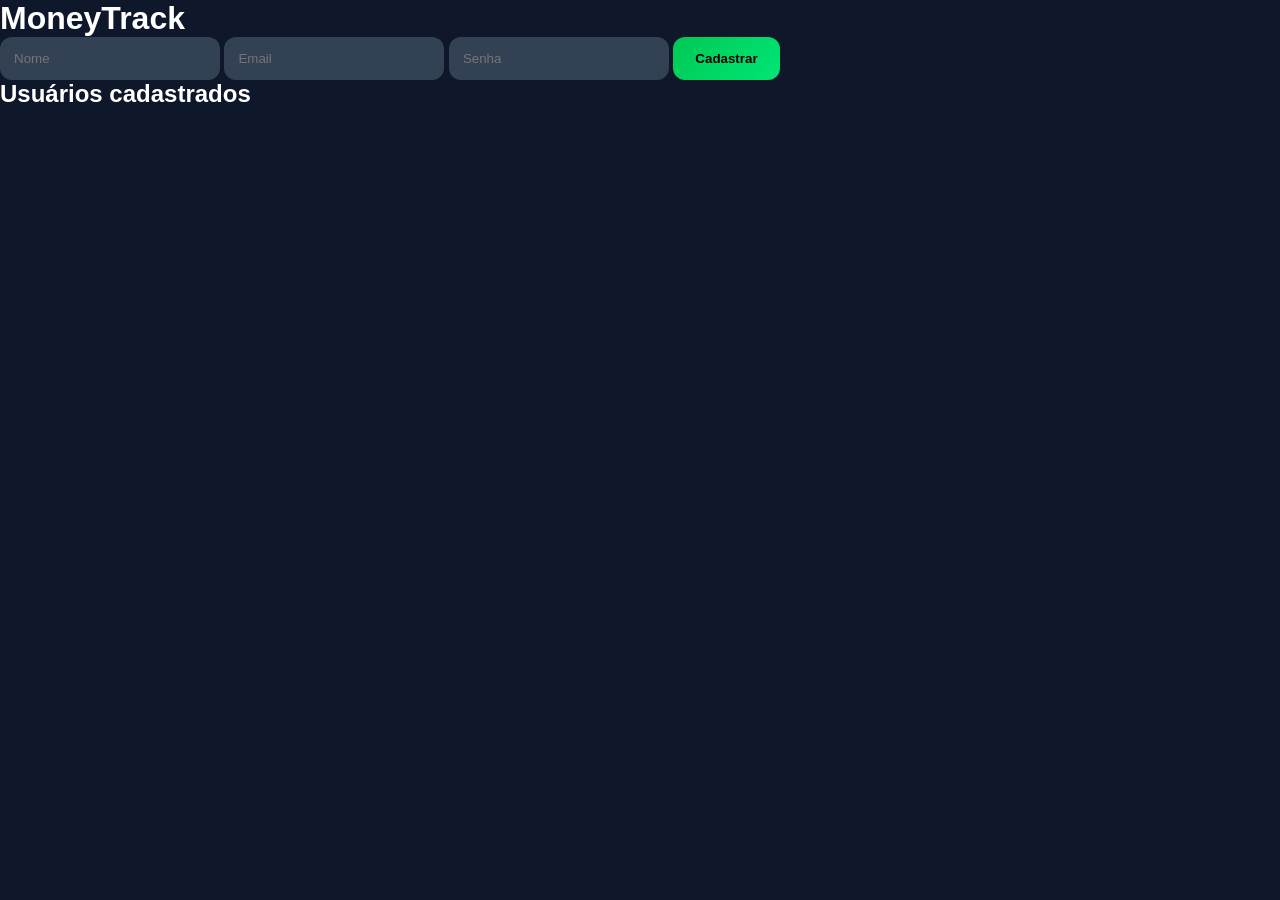
==== index.html @ 6a73d169 "Add files via upload" ====
<!DOCTYPE html>
<html lang="pt-BR">
<head>
    <meta charset="UTF-8">
    <title>MoneyTrack</title>
    <link rel="stylesheet" href="style.css">
</head>
<body>

    <h1>MoneyTrack</h1>

    <input type="text" id="nome" placeholder="Nome">
    <input type="email" id="email" placeholder="Email">
    <input type="password" id="senha" placeholder="Senha">

    <button onclick="cadastrarUsuario()">
        Cadastrar
    </button>

    <h2>Usuários cadastrados</h2>

<div id="listaUsuarios"></div>

    <script src="script.js"></script>

</body>
</html>
---- style.css ----
*{

    margin: 0;
    padding: 0;
    box-sizing: border-box;

}

body{

    background: #0f172a;
    color: white;
    font-family: Arial, sans-serif;

}

/* LAYOUT */

.layout{

    display: flex;

}

/* SIDEBAR */

.sidebar{

    width: 220px;
    height: 100vh;

    background: #111827;

    border-right:
    1px solid rgba(255,255,255,0.05);

    padding: 30px 20px;

    position: fixed;

    left: 0;
    top: 0;

    display: flex;
    flex-direction: column;
    justify-content: flex-start;

}

.logo {
    font-size: 24px;
    margin-bottom: 30px;
    font-weight: 800;
    color: #c5f7df;
}

/* PERFIL SIDEBAR */

.perfil-sidebar{

    display: flex;
    align-items: center;

    gap: 15px;

    margin-bottom: 40px;

}

.foto-perfil{

    width: 55px;
    height: 55px;

    border-radius: 50%;

    background: linear-gradient(
        135deg,
        #00c853,
        #00e676
    );

    color: black;

    display: flex;
    align-items: center;
    justify-content: center;

    font-size: 24px;
    font-weight: bold;

}

/* MENU */

.sidebar ul{

    list-style: none;
    margin-top: 30px;

}

.sidebar li{

    padding: 15px;
    border-radius: 12px;

    margin-bottom: 10px;

    cursor: pointer;

    transition: 0.3s;

    color: #d1d5db;

}

.sidebar li:hover{

    background: #1f2937;

    transform: translateX(5px);

    color: white;

}

/* CONTEÚDO */

.conteudo{

    margin-left: 220px;

    width: calc(100% - 220px);

    padding: 35px;

}

/* TOPO */

.topo-dashboard{

    margin-bottom: 35px;

}

.titulo-dashboard{

    font-size: 48px;

    font-weight: bold;

}

.subtitulo{

    color: #9ca3af;

    margin-top: 10px;

    font-size: 18px;

}

/* CARDS */

.cards{

    display: flex;

    gap: 20px;

    flex-wrap: wrap;

}

/* CARD BASE */

.card{

    background: #1e293b;

    padding: 25px;

    border-radius: 20px;

    box-shadow:
    0 0 30px rgba(0,0,0,0.25);

    transition: 0.3s;

}

.card:hover{

    transform: translateY(-5px);

}

/* SALDO */

.saldo-card{

    flex: 1;

    min-width: 350px;

    background: linear-gradient(
        135deg,
        #00c853,
        #00e676
    );

    color: black;

}

.saldo-card h1{

    font-size: 50px;

    margin-top: 10px;

}

/* RECEITA */

.receita-card{

    width: 240px;

    border-left:
    5px solid #00e676;

}

/* DESPESA */

.despesa-card{

    width: 240px;

    border-left:
    5px solid #ff5252;

}

/* SEÇÕES */

.ultimas-transacoes,
.nova-transacao,
.lista-transacoes,
.perfil-container{

    margin-top: 35px;

    background: #1e293b;

    padding: 25px;

    border-radius: 20px;

}

/* TÍTULOS */

.titulo-secao{

    margin-bottom: 20px;

}

/* INPUTS */

.inputs{

    display: flex;

    flex-wrap: wrap;

    gap: 15px;

    margin-top: 20px;

}

input,
select{

    background: #334155;

    border: none;

    color: white;

    padding: 14px;

    border-radius: 12px;

    min-width: 220px;

    outline: none;

}

/* BOTÕES */

button{

    background: linear-gradient(
        135deg,
        #00c853,
        #00e676
    );

    color: black;

    border: none;

    padding: 14px 22px;

    border-radius: 12px;

    font-weight: bold;

    cursor: pointer;

    transition: 0.3s;

}

button:hover{

    transform: scale(1.05);

}

/* TRANSAÇÃO */

.transacao{

    background: #334155;

    padding: 18px;

    border-radius: 14px;

    margin-top: 15px;

    display: flex;

    justify-content: space-between;

    align-items: center;

    transition: 0.3s;

}

.transacao:hover{

    background: #475569;

}

/* TEXTOS */

.receita-texto{

    color: #00e676;

    font-weight: bold;

}

.despesa-texto{

    color: #ff5252;

    font-weight: bold;

}

/* PERFIL */

.perfil-topo{

    display: flex;

    align-items: center;

    gap: 25px;

}

.foto-grande{

    width: 90px;
    height: 90px;

    border-radius: 50%;

    background: linear-gradient(
        135deg,
        #00c853,
        #00e676
    );

    color: black;

    display: flex;
    align-items: center;
    justify-content: center;

    font-size: 42px;

}



/* LOGIN */



#cadastroBox{

    display: none;

}

.trocar{

    margin-top: 20px;

    text-align: center;

    color: #00e676;

    cursor: pointer;

}
/* LOGIN */

.login-container{

    width: 380px;

    margin: 80px auto;

    background: #1e293b;

    padding: 40px;

    border-radius: 24px;

    box-shadow:
    0 0 40px rgba(0,0,0,0.35);

}

.login-container h1,
.login-container h2{

    margin-bottom: 25px;

    text-align: center;

}

/* INPUTS LOGIN */

.login-container input{

    width: 100%;

    margin-top: 15px;

    margin-bottom: 15px;

    padding: 15px;

    background: #334155;

    border: 1px solid transparent;

    border-radius: 14px;

    color: white;

    font-size: 15px;

    transition: 0.3s;

}

.login-container input:focus{

    border-color: #00e676;

    box-shadow:
    0 0 10px rgba(0,230,118,0.3);

}

/* BOTÃO LOGIN */

.login-container button{

    width: 100%;

    margin-top: 20px;

    padding: 15px;

    font-size: 16px;

    border-radius: 14px;

}

/* TEXTO TROCAR */

.trocar{

    margin-top: 25px;

    text-align: center;

    color: #00e676;

    cursor: pointer;

    transition: 0.3s;

}

.trocar:hover{

    opacity: 0.8;

}
/* POPUP */

#popup{

    position: fixed;

    top: 30px;

    right: 30px;

    background: #00e676;

    color: black;

    padding: 18px 25px;

    border-radius: 14px;

    font-weight: bold;

    box-shadow:
    0 0 20px rgba(0,0,0,0.3);

    opacity: 0;

    transform: translateY(-20px);

    transition: 0.4s;

    z-index: 999;

}

#popup.mostrar{

    opacity: 1;

    transform: translateY(0);

}
/* MODAL */

.modal-conteudo{

    background: #1f2937;

    padding: 30px;

    border-radius: 20px;

    width: 400px;

}

.modal-conteudo h2{

    margin-bottom: 20px;

}

.botoes-modal{

    display: flex;

    gap: 10px;

    margin-top: 20px;

}
.botao-editar{

    margin-top: 40px;

    display: inline-block;

}
.grafico-area{

    margin-top: 35px;

    background: #1e293b;

    padding: 25px;

    border-radius: 20px;

    height: 350px;

}
/* MODAL */

.modal{

    position: fixed;

    top: 0;
    left: 0;

    width: 100%;
    height: 100%;

    background: rgba(0,0,0,0.7);

    display: none;

    justify-content: center;
    align-items: center;

    z-index: 999;

}

.modal-conteudo{

    background: #1f2937;

    padding: 30px;

    border-radius: 18px;

    width: 400px;

    display: flex;

    flex-direction: column;

    gap: 15px;

}

.modal-botoes{

    display: flex;

    gap: 10px;

    margin-top: 10px;

}

.botao-cancelar{

    background: #ff5252;

    color: white;

}
.lista-metas{

    display: flex;

    flex-wrap: wrap;

    gap: 20px;

    margin-top: 25px;

}

.card-meta{

    background: #1e1e1e;

    border-radius: 18px;

    padding: 20px;

    width: 280px;

    box-shadow: 0 0 20px rgba(0,0,0,0.3);

    border: 1px solid #2d2d2d;

}

.card-meta h2{

    color: white;

    margin-bottom: 10px;

}

.card-meta p{

    color: #00e676;

    font-size: 22px;

    font-weight: bold;

    margin-bottom: 10px;

}

.card-meta small{

    color: #aaa;

}

.botoes-meta{

    display: flex;

    gap: 10px;

    margin-top: 20px;

}

.botoes-meta button{

    flex: 1;

    border: none;

    padding: 10px;

    border-radius: 10px;

    cursor: pointer;

    font-weight: bold;

}

.botao-editar-meta{

    background: #2196f3;

    color: white;

}

.botao-excluir-meta{

    background: #ff5252;

    color: white;

}
.filtros {
    display: flex;
    gap: 10px;
    margin-bottom: 15px;
}

.filtros select,
.filtros input {
    padding: 8px;
}
body.login {
    background: radial-gradient(circle at top, #1e293b, #0f172a);
}
.login-container {
    animation: aparecer 0.6s ease;
}

@keyframes aparecer {
    from {
        opacity: 0;
        transform: translateY(20px);
    }
    to {
        opacity: 1;
        transform: translateY(0);
    }
}
body.login .layout,
body.login .sidebar,
body.login .conteudo {
    display: none !important;
}
body.login {
    height: 100vh;
    display: flex;
    justify-content: center;
    align-items: center;
}
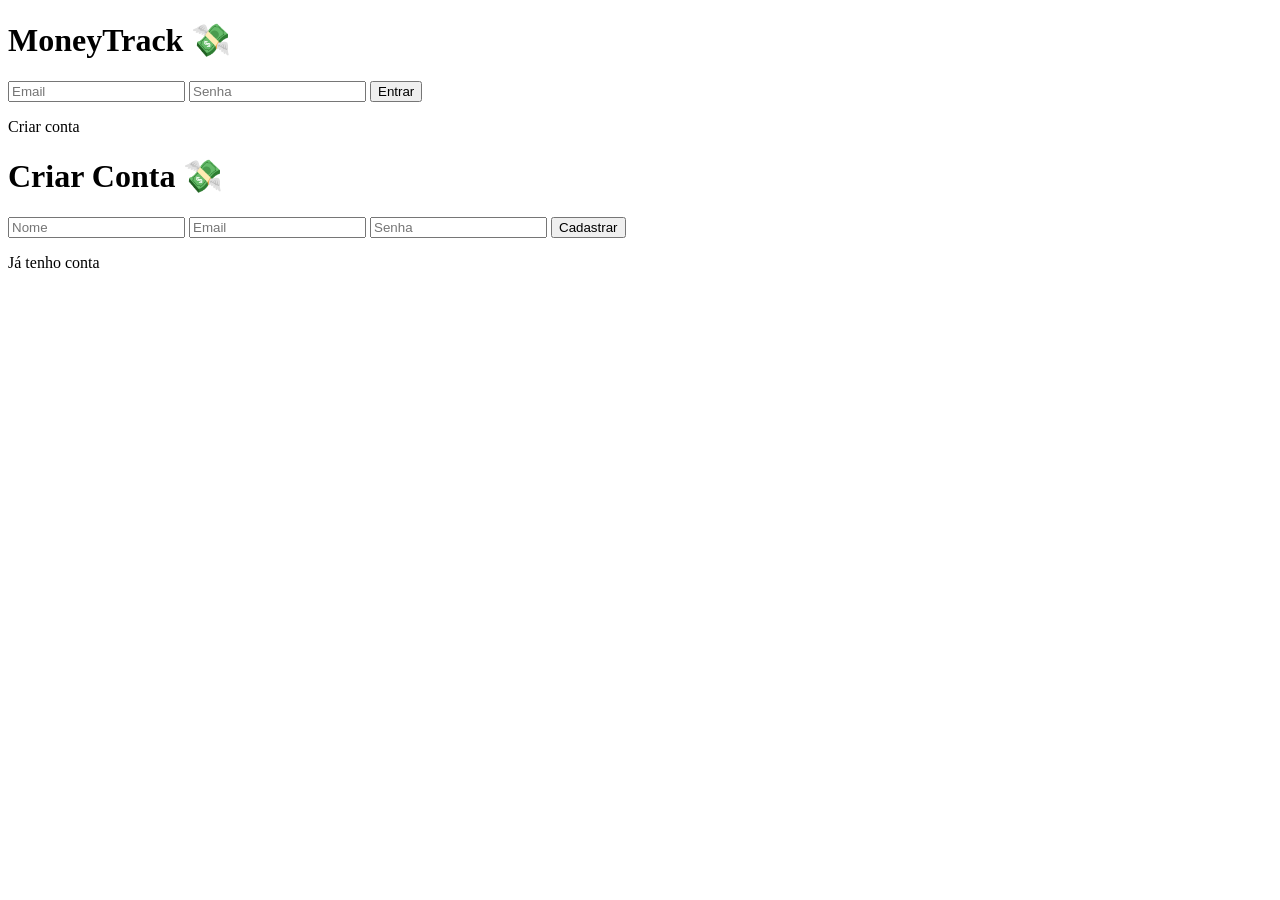
==== commit 3c5f78c9: "Update index.html" ====
--- a/index.html
+++ b/index.html
@@ -2,26 +2,49 @@
 <html lang="pt-BR">
 <head>
     <meta charset="UTF-8">
-    <title>MoneyTrack</title>
-    <link rel="stylesheet" href="style.css">
+    <meta name="viewport" content="width=device-width, initial-scale=1.0">
+    <title>MoneyTrack Login</title>
+    <link rel="stylesheet" href="../css/style.css">
 </head>
-<body>
 
-    <h1>MoneyTrack</h1>
+<body class="login">
 
-    <input type="text" id="nome" placeholder="Nome">
-    <input type="email" id="email" placeholder="Email">
-    <input type="password" id="senha" placeholder="Senha">
+    <div class="login-container">
 
-    <button onclick="cadastrarUsuario()">
-        Cadastrar
-    </button>
+        <div id="loginBox">
+            <h1>MoneyTrack 💸</h1>
 
-    <h2>Usuários cadastrados</h2>
+            <input type="email" id="email" placeholder="Email">
+            <input type="password" id="senha" placeholder="Senha">
 
-<div id="listaUsuarios"></div>
+            <button onclick="fazerLogin()">Entrar</button>
 
-    <script src="script.js"></script>
+            <p onclick="mostrarCadastro()" class="trocar">
+                Criar conta
+            </p>
+        </div>
+
+        <div id="cadastroBox">
+            <h1>Criar Conta 💸</h1>
+
+            <input type="text" id="nomeCadastro" placeholder="Nome">
+            <input type="email" id="emailCadastro" placeholder="Email">
+            <input type="password" id="senhaCadastro" placeholder="Senha">
+
+            <button onclick="cadastrarNovoUsuario()">
+                Cadastrar
+            </button>
+
+            <p onclick="mostrarLogin()" class="trocar">
+                Já tenho conta
+            </p>
+        </div>
+
+    </div>
+
+    <div id="popup"></div>
+
+    <script src="../js/script.js"></script>
 
 </body>
-</html>+</html>
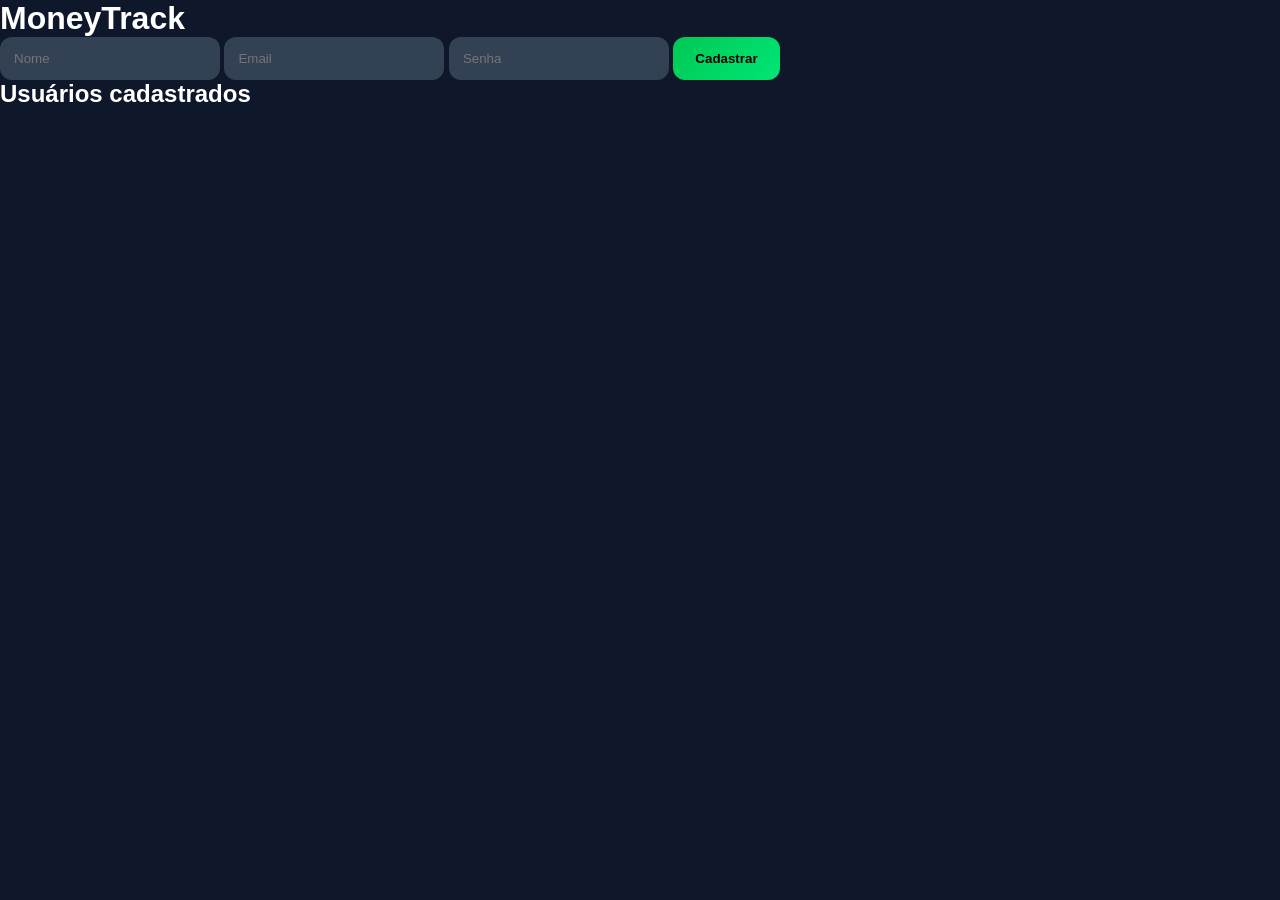
==== commit 661c279f: "Update index.html" ====
--- a/index.html
+++ b/index.html
@@ -2,49 +2,26 @@
 <html lang="pt-BR">
 <head>
     <meta charset="UTF-8">
-    <meta name="viewport" content="width=device-width, initial-scale=1.0">
-    <title>MoneyTrack Login</title>
-    <link rel="stylesheet" href="../css/style.css">
+    <title>MoneyTrack</title>
+    <link rel="stylesheet" href="style.css">
 </head>
+<body>
 
-<body class="login">
+    <h1>MoneyTrack</h1>
 
-    <div class="login-container">
+    <input type="text" id="nome" placeholder="Nome">
+    <input type="email" id="email" placeholder="Email">
+    <input type="password" id="senha" placeholder="Senha">
 
-        <div id="loginBox">
-            <h1>MoneyTrack 💸</h1>
+    <button onclick="cadastrarUsuario()">
+        Cadastrar
+    </button>
 
-            <input type="email" id="email" placeholder="Email">
-            <input type="password" id="senha" placeholder="Senha">
+    <h2>Usuários cadastrados</h2>
 
-            <button onclick="fazerLogin()">Entrar</button>
+<div id="listaUsuarios"></div>
 
-            <p onclick="mostrarCadastro()" class="trocar">
-                Criar conta
-            </p>
-        </div>
-
-        <div id="cadastroBox">
-            <h1>Criar Conta 💸</h1>
-
-            <input type="text" id="nomeCadastro" placeholder="Nome">
-            <input type="email" id="emailCadastro" placeholder="Email">
-            <input type="password" id="senhaCadastro" placeholder="Senha">
-
-            <button onclick="cadastrarNovoUsuario()">
-                Cadastrar
-            </button>
-
-            <p onclick="mostrarLogin()" class="trocar">
-                Já tenho conta
-            </p>
-        </div>
-
-    </div>
-
-    <div id="popup"></div>
-
-    <script src="../js/script.js"></script>
+    <script src="script.js"></script>
 
 </body>
 </html>
--- a/style.css
+++ b/style.css
@@ -0,0 +1,480 @@
+/* RESET GERAL */
+* {
+    margin: 0;
+    padding: 0;
+    box-sizing: border-box;
+}
+
+body {
+    background: #0f172a;
+    color: white;
+    font-family: Arial, sans-serif;
+}
+
+/* LAYOUT PRINCIPAL */
+.layout {
+    display: flex;
+}
+
+/* SIDEBAR */
+.sidebar {
+    width: 220px;
+    height: 100vh;
+    background: #111827;
+    border-right: 1px solid rgba(255, 255, 255, 0.05);
+    padding: 30px 20px;
+    position: fixed;
+    left: 0;
+    top: 0;
+    display: flex;
+    flex-direction: column;
+    justify-content: flex-start;
+}
+
+.logo {
+    font-size: 24px;
+    margin-bottom: 30px;
+    font-weight: 800;
+    color: #c5f7df;
+}
+
+.perfil-sidebar {
+    display: flex;
+    align-items: center;
+    gap: 15px;
+    margin-bottom: 40px;
+}
+
+.foto-perfil {
+    width: 55px;
+    height: 55px;
+    border-radius: 50%;
+    background: linear-gradient(135deg, #00c853, #00e676);
+    color: black;
+    display: flex;
+    align-items: center;
+    justify-content: center;
+    font-size: 24px;
+    font-weight: bold;
+}
+
+.sidebar ul {
+    list-style: none;
+    margin-top: 30px;
+}
+
+.sidebar li {
+    padding: 15px;
+    border-radius: 12px;
+    margin-bottom: 10px;
+    cursor: pointer;
+    transition: 0.3s;
+    color: #d1d5db;
+}
+
+.sidebar li:hover {
+    background: #1f2937;
+    transform: translateX(5px);
+    color: white;
+}
+
+/* ÁREA DE CONTEÚDO */
+.conteudo {
+    margin-left: 220px;
+    width: calc(100% - 220px);
+    padding: 35px;
+}
+
+.topo-dashboard {
+    margin-bottom: 35px;
+}
+
+.titulo-dashboard {
+    font-size: 48px;
+    font-weight: bold;
+}
+
+.subtitulo {
+    color: #9ca3af;
+    margin-top: 10px;
+    font-size: 18px;
+}
+
+/* CARDS FINANCEIROS */
+.cards {
+    display: flex;
+    gap: 20px;
+    flex-wrap: wrap;
+}
+
+.card {
+    background: #1e293b;
+    padding: 25px;
+    border-radius: 20px;
+    box-shadow: 0 0 30px rgba(0, 0, 0, 0.25);
+    transition: 0.3s;
+}
+
+.card:hover {
+    transform: translateY(-5px);
+}
+
+.saldo-card {
+    flex: 1;
+    min-width: 350px;
+    background: linear-gradient(135deg, #00c853, #00e676);
+    color: black;
+}
+
+.saldo-card h1 {
+    font-size: 50px;
+    margin-top: 10px;
+}
+
+.receita-card {
+    width: 240px;
+    border-left: 5px solid #00e676;
+}
+
+.despesa-card {
+    width: 240px;
+    border-left: 5px solid #ff5252;
+}
+
+/* SEÇÕES GENÉRICAS DO DASHBOARD */
+.ultimas-transacoes,
+.nova-transacao,
+.lista-transacoes,
+.perfil-container {
+    margin-top: 35px;
+    background: #1e293b;
+    padding: 25px;
+    border-radius: 20px;
+}
+
+.titulo-secao {
+    margin-bottom: 20px;
+}
+
+/* FORMULÁRIOS / INPUTS */
+.inputs {
+    display: flex;
+    flex-wrap: wrap;
+    gap: 15px;
+    margin-top: 20px;
+}
+
+input, select {
+    background: #334155;
+    border: none;
+    color: white;
+    padding: 14px;
+    border-radius: 12px;
+    min-width: 220px;
+    outline: none;
+}
+
+.filtros {
+    display: flex;
+    gap: 10px;
+    margin-bottom: 15px;
+}
+
+.filtros select,
+.filtros input {
+    padding: 8px;
+}
+
+/* BOTÕES */
+button {
+    background: linear-gradient(135deg, #00c853, #00e676);
+    color: black;
+    border: none;
+    padding: 14px 22px;
+    border-radius: 12px;
+    font-weight: bold;
+    cursor: pointer;
+    transition: 0.3s;
+}
+
+button:hover {
+    transform: scale(1.05);
+}
+
+.botao-cancelar {
+    background: #ff5252;
+    color: white;
+}
+
+.botao-editar {
+    margin-top: 40px;
+    display: inline-block;
+}
+
+/* HISTÓRICO / TRANSAÇÕES */
+.transacao {
+    background: #334155;
+    padding: 18px;
+    border-radius: 14px;
+    margin-top: 15px;
+    display: flex;
+    justify-content: space-between;
+    align-items: center;
+    transition: 0.3s;
+}
+
+.transacao:hover {
+    background: #475569;
+}
+
+.receita-texto {
+    color: #00e676;
+    font-weight: bold;
+}
+
+.despesa-texto {
+    color: #ff5252;
+    font-weight: bold;
+}
+
+/* ÁREA DO GRÁFICO (CENTRALIZADO NO MEIO) */
+.grafico-area {
+    margin-top: 35px;
+    background: #1e293b;
+    padding: 25px;
+    border-radius: 20px;
+    display: flex;
+    flex-direction: column;
+    align-items: center;    /* Centraliza na horizontal */
+    justify-content: center; /* Centraliza na vertical */
+    text-align: center;
+    width: 100%;
+}
+
+.grafico-area h2 {
+    margin-bottom: 15px;
+}
+
+#graficoFinanceiro {
+    max-width: 280px !important; /* Limita o tamanho do círculo para não estourar */
+    max-height: 280px !important;
+    margin: 0 auto;
+}
+
+/* PERFIL DO USUÁRIO */
+.perfil-topo {
+    display: flex;
+    align-items: center;
+    gap: 25px;
+}
+
+.foto-grande {
+    width: 90px;
+    height: 90px;
+    border-radius: 50%;
+    background: linear-gradient(135deg, #00c853, #00e676);
+    color: black;
+    display: flex;
+    align-items: center;
+    justify-content: center;
+    font-size: 42px;
+}
+
+/* TELA DE LOGIN / CADASTRO */
+body.login {
+    background: radial-gradient(circle at top, #1e293b, #0f172a);
+    height: 100vh;
+    display: flex;
+    justify-content: center;
+    align-items: center;
+}
+
+body.login .layout,
+body.login .sidebar,
+body.login .conteudo {
+    display: none !important;
+}
+
+#cadastroBox {
+    display: none;
+}
+
+.login-container {
+    width: 380px;
+    background: #1e293b;
+    padding: 40px;
+    border-radius: 24px;
+    box-shadow: 0 0 40px rgba(0,0,0,0.35);
+    animation: aparecer 0.6s ease;
+}
+
+.login-container h1,
+.login-container h2 {
+    margin-bottom: 25px;
+    text-align: center;
+}
+
+.login-container input {
+    width: 100%;
+    margin-top: 15px;
+    margin-bottom: 15px;
+    padding: 15px;
+    background: #334155;
+    border: 1px solid transparent;
+    border-radius: 14px;
+    color: white;
+    font-size: 15px;
+    transition: 0.3s;
+}
+
+.login-container input:focus {
+    border-color: #00e676;
+    box-shadow: 0 0 10px rgba(0, 230, 118, 0.3);
+}
+
+.login-container button {
+    width: 100%;
+    margin-top: 20px;
+    padding: 15px;
+    font-size: 16px;
+    border-radius: 14px;
+}
+
+.trocar {
+    margin-top: 25px;
+    text-align: center;
+    color: #00e676;
+    cursor: pointer;
+    transition: 0.3s;
+}
+
+.trocar:hover {
+    opacity: 0.8;
+}
+
+/* POPUP DE ALERTA */
+#popup {
+    position: fixed;
+    top: 30px;
+    right: 30px;
+    background: #00e676;
+    color: black;
+    padding: 18px 25px;
+    border-radius: 14px;
+    font-weight: bold;
+    box-shadow: 0 0 20px rgba(0,0,0,0.3);
+    opacity: 0;
+    transform: translateY(-20px);
+    transition: 0.4s;
+    z-index: 999;
+}
+
+#popup.mostrar {
+    opacity: 1;
+    transform: translateY(0);
+}
+
+/* MODAL GERAL */
+.modal {
+    position: fixed;
+    top: 0;
+    left: 0;
+    width: 100%;
+    height: 100%;
+    background: rgba(0, 0, 0, 0.7);
+    display: none;
+    justify-content: center;
+    align-items: center;
+    z-index: 999;
+}
+
+.modal-conteudo {
+    background: #1f2937;
+    padding: 30px;
+    border-radius: 18px;
+    width: 400px;
+    display: flex;
+    flex-direction: column;
+    gap: 15px;
+}
+
+.modal-conteudo h2 {
+    margin-bottom: 5px;
+}
+
+.modal-botoes,
+.botoes-modal {
+    display: flex;
+    gap: 10px;
+    margin-top: 10px;
+}
+
+/* METAS FINANCEIRAS */
+.lista-metas {
+    display: flex;
+    flex-wrap: wrap;
+    gap: 20px;
+    margin-top: 25px;
+}
+
+.card-meta {
+    background: #1e1e1e;
+    border-radius: 18px;
+    padding: 20px;
+    width: 280px;
+    box-shadow: 0 0 20px rgba(0,0,0,0.3);
+    border: 1px solid #2d2d2d;
+}
+
+.card-meta h2 {
+    color: white;
+    margin-bottom: 10px;
+}
+
+.card-meta p {
+    color: #00e676;
+    font-size: 22px;
+    font-weight: bold;
+    margin-bottom: 10px;
+}
+
+.card-meta small {
+    color: #aaa;
+}
+
+.botoes-meta {
+    display: flex;
+    gap: 10px;
+    margin-top: 20px;
+}
+
+.botoes-meta button {
+    flex: 1;
+    border: none;
+    padding: 10px;
+    border-radius: 10px;
+    cursor: pointer;
+    font-weight: bold;
+}
+
+.botao-editar-meta {
+    background: #2196f3;
+    color: white;
+}
+
+.botao-excluir-meta {
+    background: #ff5252;
+    color: white;
+}
+
+/* ANIMAÇÕES */
+@keyframes aparecer {
+    from {
+        opacity: 0;
+        transform: translateY(20px);
+    }
+    to {
+        opacity: 1;
+        transform: translateY(0);
+    }
+}
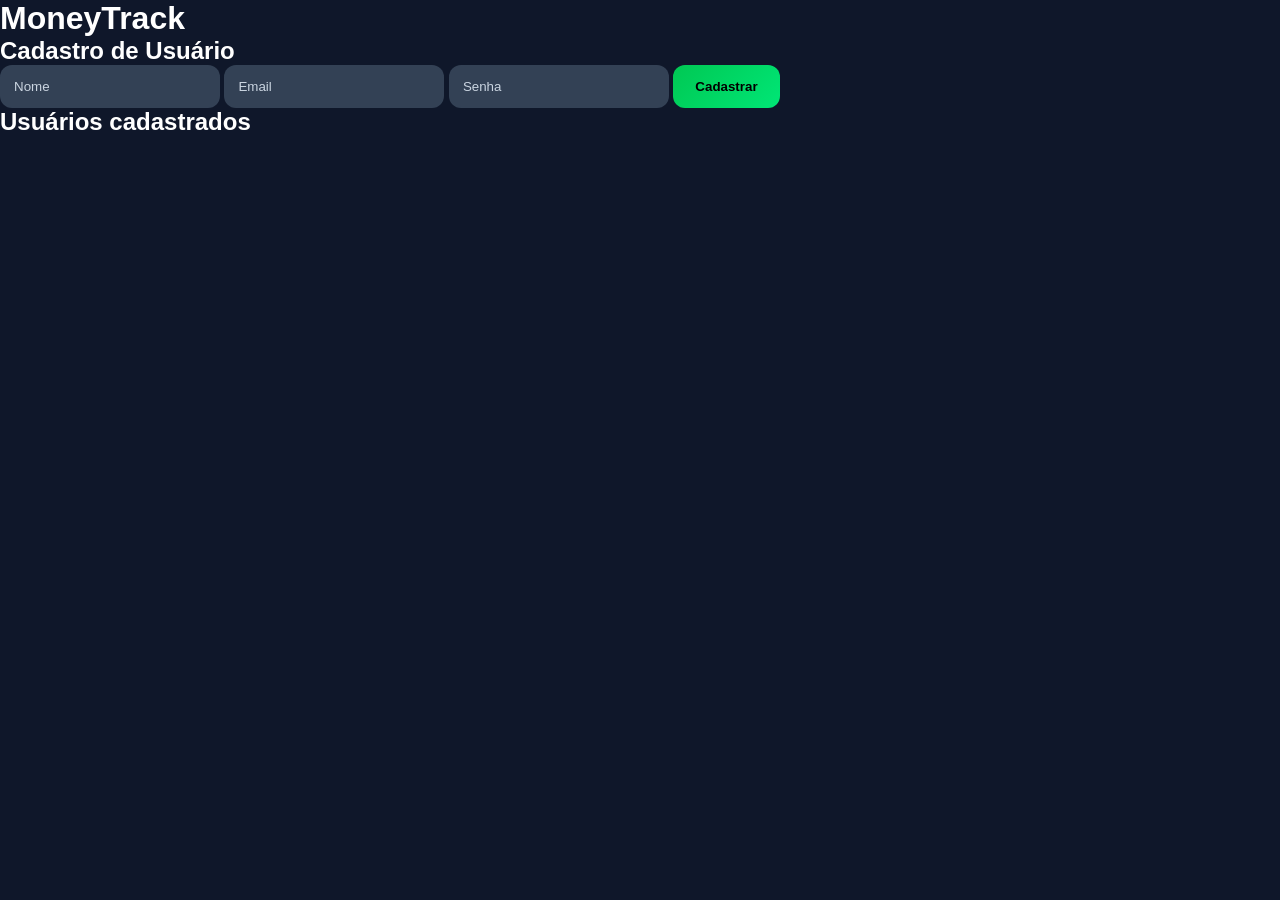
==== commit f5f43d1d: "Update index.html" ====
--- a/index.html
+++ b/index.html
@@ -2,24 +2,32 @@
 <html lang="pt-BR">
 <head>
     <meta charset="UTF-8">
+    <meta name="viewport" content="width=device-width, initial-scale=1.0">
     <title>MoneyTrack</title>
     <link rel="stylesheet" href="style.css">
 </head>
 <body>
 
-    <h1>MoneyTrack</h1>
+    <header>
+        <h1>MoneyTrack</h1>
+    </header>
 
-    <input type="text" id="nome" placeholder="Nome">
-    <input type="email" id="email" placeholder="Email">
-    <input type="password" id="senha" placeholder="Senha">
+    <main class="container">
+        <section class="card-formulario">
+            <h2>Cadastro de Usuário</h2>
+            <div class="form-group">
+                <input type="text" id="nome" placeholder="Nome">
+                <input type="email" id="email" placeholder="Email">
+                <input type="password" id="senha" placeholder="Senha">
+                <button onclick="cadastrarUsuario()">Cadastrar</button>
+            </div>
+        </section>
 
-    <button onclick="cadastrarUsuario()">
-        Cadastrar
-    </button>
-
-    <h2>Usuários cadastrados</h2>
-
-<div id="listaUsuarios"></div>
+        <section class="card-lista">
+            <h2>Usuários cadastrados</h2>
+            <div id="listaUsuarios"></div>
+        </section>
+    </main>
 
     <script src="script.js"></script>
 
--- a/style.css
+++ b/style.css
@@ -16,7 +16,7 @@
     display: flex;
 }
 
-/* SIDEBAR */
+/* SIDEBAR (AJUSTADA PARA FLEXBOX COMPLETO) */
 .sidebar {
     width: 220px;
     height: 100vh;
@@ -28,7 +28,6 @@
     top: 0;
     display: flex;
     flex-direction: column;
-    justify-content: flex-start;
 }
 
 .logo {
@@ -58,24 +57,57 @@
     font-weight: bold;
 }
 
+/* MENU E ÍCONES ALINHADOS (ATUALIZADO PARA EMPURRAR O LOGOUT) */
 .sidebar ul {
     list-style: none;
-    margin-top: 30px;
+    display: flex;
+    flex-direction: column;
+    flex: 1; /* Ocupa o restante do espaço vertical */
+    margin-top: 10px;
 }
 
 .sidebar li {
-    padding: 15px;
+    display: flex;
+    align-items: center;
+    gap: 12px;
+    padding: 12px 16px;
     border-radius: 12px;
     margin-bottom: 10px;
     cursor: pointer;
     transition: 0.3s;
-    color: #d1d5db;
+    color: #f3f4f6;
+    font-size: 16px;
+}
+
+/* CLASSE DE LOGOUT (EMPURRA PARA O RODAPÉ) */
+.sidebar li.menu-logout {
+    margin-top: auto;
+    margin-bottom: 0;
+}
+
+/* Ajuste fino dos ícones SVG */
+.sidebar li svg {
+    width: 20px;
+    height: 20px;
+    flex-shrink: 0;
+    display: block;
 }
 
 .sidebar li:hover {
     background: #1f2937;
     transform: translateX(5px);
     color: white;
+}
+
+/* ABA SELECIONADA (ATIVO) */
+.sidebar li.ativo {
+    background: #00c853 !important;
+    color: #000000 !important;
+    font-weight: bold;
+}
+
+.sidebar li.ativo svg {
+    stroke: #000000;
 }
 
 /* ÁREA DE CONTEÚDO */
@@ -85,7 +117,11 @@
     padding: 35px;
 }
 
+/* CABEÇALHO DO DASHBOARD E METAS (ALINHAMENTO DO BOTÃO À DIREITA) */
 .topo-dashboard {
+    display: flex;
+    justify-content: space-between;
+    align-items: center;
     margin-bottom: 35px;
 }
 
@@ -94,8 +130,26 @@
     font-weight: bold;
 }
 
+/* BOTÃO GERAR RELATÓRIO E BOTÃO NOVA META IGUAIS */
+.botao-relatorio,
+button.botao-meta {
+    background: linear-gradient(135deg, #00c853, #00e676);
+    color: black;
+    border: none;
+    padding: 12px 20px;
+    border-radius: 12px;
+    font-weight: bold;
+    cursor: pointer;
+    transition: 0.3s;
+}
+
+.botao-relatorio:hover,
+button.botao-meta:hover {
+    transform: scale(1.05);
+}
+
 .subtitulo {
-    color: #9ca3af;
+    color: #e5e7eb;
     margin-top: 10px;
     font-size: 18px;
 }
@@ -144,8 +198,7 @@
 /* SEÇÕES GENÉRICAS DO DASHBOARD */
 .ultimas-transacoes,
 .nova-transacao,
-.lista-transacoes,
-.perfil-container {
+.lista-transacoes {
     margin-top: 35px;
     background: #1e293b;
     padding: 25px;
@@ -174,6 +227,10 @@
     outline: none;
 }
 
+input::placeholder {
+    color: #cbd5e1;
+}
+
 .filtros {
     display: flex;
     gap: 10px;
@@ -185,7 +242,7 @@
     padding: 8px;
 }
 
-/* BOTÕES */
+/* BOTÕES GERAIS (VERDE) */
 button {
     background: linear-gradient(135deg, #00c853, #00e676);
     color: black;
@@ -202,8 +259,8 @@
 }
 
 .botao-cancelar {
-    background: #ff5252;
-    color: white;
+    background: #ff5252 !important;
+    color: white !important;
 }
 
 .botao-editar {
@@ -237,7 +294,7 @@
     font-weight: bold;
 }
 
-/* ÁREA DO GRÁFICO (CENTRALIZADO NO MEIO) */
+/* ÁREA DO GRÁFICO (ATUALIZADA E CENTRALIZADA) */
 .grafico-area {
     margin-top: 35px;
     background: #1e293b;
@@ -245,23 +302,41 @@
     border-radius: 20px;
     display: flex;
     flex-direction: column;
-    align-items: center;    /* Centraliza na horizontal */
-    justify-content: center; /* Centraliza na vertical */
+    align-items: center;
+    justify-content: center;
     text-align: center;
     width: 100%;
 }
 
 .grafico-area h2 {
-    margin-bottom: 15px;
+    margin-bottom: 20px;
+    width: 100%;
+}
+
+.grafico-wrapper {
+    position: relative;
+    width: 280px;
+    height: 280px;
+    margin: 0 auto;
+    display: flex;
+    justify-content: center;
+    align-items: center;
 }
 
 #graficoFinanceiro {
-    max-width: 280px !important; /* Limita o tamanho do círculo para não estourar */
-    max-height: 280px !important;
-    margin: 0 auto;
+    width: 100% !important;
+    height: 100% !important;
 }
 
 /* PERFIL DO USUÁRIO */
+.perfil-container {
+    margin-top: 35px;
+    background: #1e1e1e; /* Fundo cinza escuro igual ao card de Metas */
+    padding: 25px;
+    border-radius: 20px;
+    border: 1px solid #2d2d2d;
+}
+
 .perfil-topo {
     display: flex;
     align-items: center;
@@ -278,6 +353,23 @@
     align-items: center;
     justify-content: center;
     font-size: 42px;
+}
+
+.botoes-perfil {
+    display: flex;
+    gap: 15px;
+    margin-top: 25px;
+}
+
+/* BOTÕES DO PERFIL (FORÇANDO CORES ESPECÍFICAS) */
+.botao-editar-perfil {
+    background: #2196f3 !important; /* Azul igual ao Editar Meta */
+    color: white !important;
+}
+
+.botao-excluir-perfil {
+    background: #ff5252 !important; /* Vermelho igual ao Excluir Meta */
+    color: white !important;
 }
 
 /* TELA DE LOGIN / CADASTRO */
@@ -439,7 +531,7 @@
 }
 
 .card-meta small {
-    color: #aaa;
+    color: #e5e7eb;
 }
 
 .botoes-meta {
@@ -458,13 +550,13 @@
 }
 
 .botao-editar-meta {
-    background: #2196f3;
-    color: white;
+    background: #2196f3 !important;
+    color: white !important;
 }
 
 .botao-excluir-meta {
-    background: #ff5252;
-    color: white;
+    background: #ff5252 !important;
+    color: white !important;
 }
 
 /* ANIMAÇÕES */
@@ -478,3 +570,37 @@
         transform: translateY(0);
     }
 }
+
+.input-senha-container {
+    position: relative;
+    width: 100%;
+}
+
+.input-senha-container input {
+    width: 100%;
+    box-sizing: border-box;
+    padding-right: 45px;
+}
+
+.input-senha-container span {
+    position: absolute;
+    right: 15px;
+    top: 50%;
+    transform: translateY(-50%);
+    cursor: pointer;
+    display: flex;
+    align-items: center;
+    color: #888;
+}
+
+.input-senha-container span:hover {
+    color: #333;
+}
+
+.icone-dinheiro-logo {
+    display: flex;
+    justify-content: center;
+    align-items: center;
+    margin: 0 auto 15px auto;
+    color: #4CAF50;
+}
